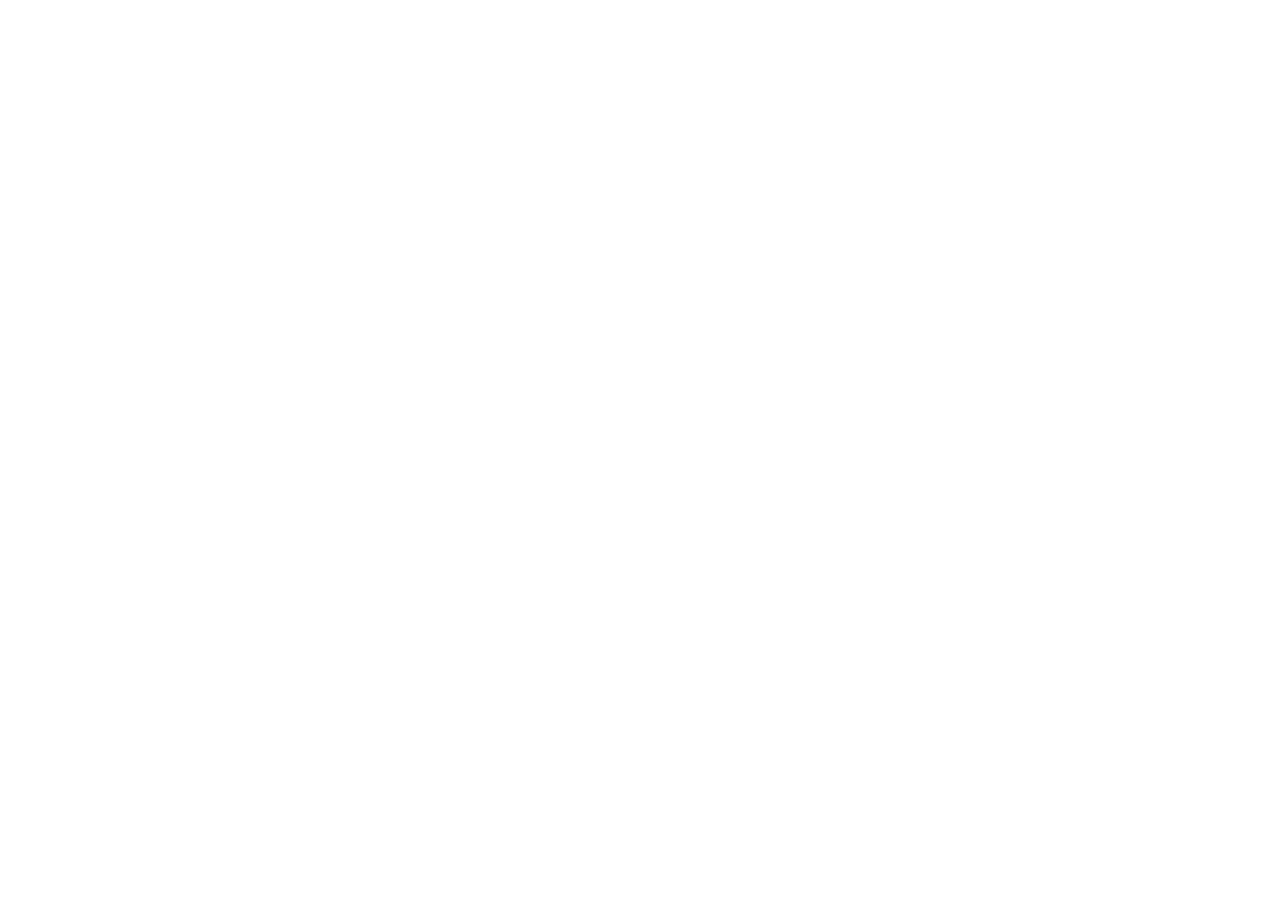
==== index.html @ 36480c88 "Todo-list" ====
<!DOCTYPE html>
<html lang="ko">
  <head>
    <meta charset="UTF-8" />
    <meta http-equiv="X-UA-Compatible" content="IE=edge" />
    <meta name="viewport" content="width=device-width, initial-scale=1.0" />
    <link rel="stylesheet" href="style.css" />
    <title></title>
  </head>
  <body>
    <div>
    </div>
    <script src="app.js"></script>
  </body>
</html>
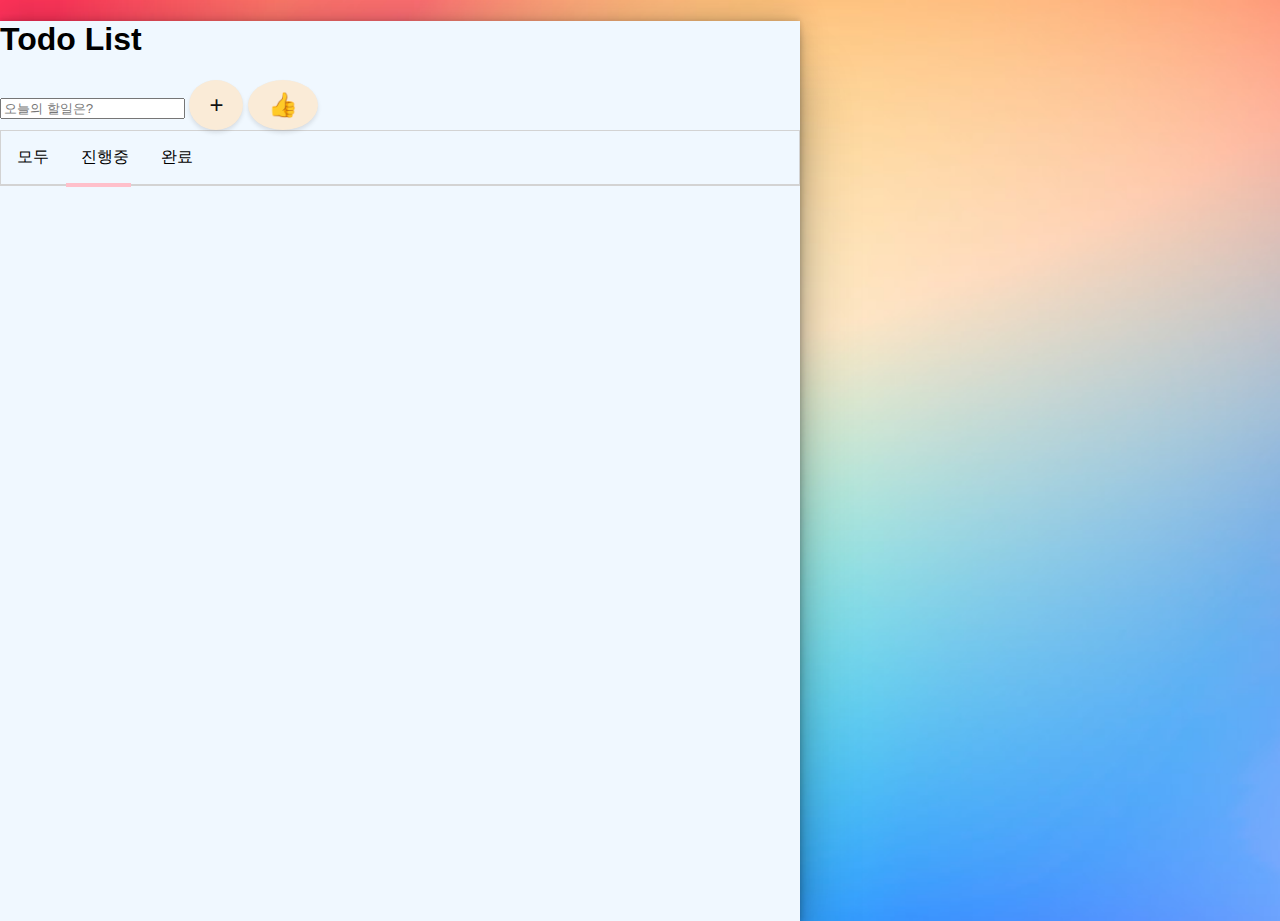
==== commit 564216dc: "todo-list" ====
--- a/index.html
+++ b/index.html
@@ -4,12 +4,43 @@
     <meta charset="UTF-8" />
     <meta http-equiv="X-UA-Compatible" content="IE=edge" />
     <meta name="viewport" content="width=device-width, initial-scale=1.0" />
+    <link
+      href="https://cdn.jsdelivr.net/npm/bootstrap@5.1.3/dist/css/bootstrap.min.css"
+      rel="stylesheet"
+      integrity="sha384-1BmE4kWBq78iYhFldvKuhfTAU6auU8tT94WrHftjDbrCEXSU1oBoqyl2QvZ6jIW3"
+      crossorigin="anonymous"
+    />
     <link rel="stylesheet" href="style.css" />
     <title></title>
   </head>
   <body>
-    <div>
+    <div class="container">
+      <h1>Todo List</h1>
+
+      <section class="input-area">
+        <input type="text" placeholder="오늘의 할일은?" id="task-input" required/>
+        <button class="first-demo-btn" id="add-button">+</button>
+        <button class="first-demo-btn" id="add-button">👍</button>
+      </section>
+
+      <section class="task-area">
+        <div class="task-tabs">
+          <div id="under-line"></div>
+          <div id="every">모두</div>
+          <div id="ongoing">진행중</div>
+          <div id="done">완료</div>
+        </div>
+
+        <div id="task-board">
+        </div>
+      </section>
     </div>
+
+    <script
+      src="https://cdn.jsdelivr.net/npm/bootstrap@5.1.3/dist/js/bootstrap.bundle.min.js"
+      integrity="sha384-ka7Sk0Gln4gmtz2MlQnikT1wXgYsOg+OMhuP+IlRH9sENBO0LRn5q+8nbTov4+1p"
+      crossorigin="anonymous"
+    ></script>
     <script src="app.js"></script>
   </body>
 </html>
--- a/style.css
+++ b/style.css
@@ -0,0 +1,166 @@
+body {
+  margin: 0;
+  background-image: url("backgroundimage.jfif");
+  background-repeat: no-repeat;
+  background-size: cover;
+  font-family: "Rajdhani", sans-serif;
+}
+
+.container {
+  background-color: aliceblue;
+  min-height: 100vh;
+  height: 100%;
+  max-width: 800px;
+
+  box-shadow: rgba(0, 0, 0, 0.25) 0px 54px 55px,
+    rgba(0, 0, 0, 0.12) 0px -12px 30px, rgba(0, 0, 0, 0.12) 0px 4px 6px,
+    rgba(0, 0, 0, 0.17) 0px 12px 13px, rgba(0, 0, 0, 0.09) 0px -3px 5px;
+}
+
+.input-area {
+  position: relative;
+}
+
+.task-area {
+  border: 1px solid lightgray;
+}
+
+.task-tabs {
+  display: flex;
+  position: relative;
+  border-bottom: 1px solid lightgray;
+}
+
+.task-tabs div {
+  padding: 1em;
+}
+
+#under-line {
+  height: 4px;
+  background-color: pink;
+  position: absolute;
+  width: 65px;
+  left: 65px;
+  top: 52px;
+  padding: 0px;
+}
+
+.task {
+  display: flex;
+  justify-content: space-between;
+  width: 100%;
+  position: relative;
+  align-items: center;
+}
+
+.task-line {
+  text-decoration: line-through;
+  transition: 0.5s;
+}
+
+.button-box {
+  display: flex;
+  margin: 10px;
+}
+
+/* 버튼 css */
+button.first-demo-btn {
+  background-color: antiquewhite;
+  border-radius: 50%;
+  border-width: 0;
+  box-shadow: rgba(25, 25, 25, 0.04) 0 0 1px 0, rgba(0, 0, 0, 0.1) 0 3px 4px 0;
+  color: #111;
+  cursor: pointer;
+  display: inline-block;
+  font-family: Arial, sans-serif;
+  font-size: 1.5em;
+  height: 50px;
+  padding: 0 20px;
+  text-align: center;
+  transition: all 200ms;
+}
+
+button.first-demo-btn:hover {
+  background-color: wheat;
+  transform: scale(1.05);
+}
+
+button.btn.demo-btn.first-demo-btn svg.svg-inline--fa.fa-eye.fa-w-18 path {
+  color: green;
+  cursor: pointer;
+  font-family: Arial, sans-serif;
+  text-align: center;
+}
+
+/* CSS */
+.button-85 {
+  padding: 0.6em 2em;
+  margin-right: 0.3em;
+  border: none;
+  outline: none;
+  color: rgb(255, 255, 255);
+  background: #111;
+  cursor: pointer;
+  position: relative;
+  z-index: 0;
+  border-radius: 10px;
+  user-select: none;
+  -webkit-user-select: none;
+  touch-action: manipulation;
+}
+
+.button-85:hover {
+  transform: scale(1.05);
+  transition: 0.8s;
+}
+.button-85:before {
+  content: "";
+  background: linear-gradient(
+    45deg,
+    #ff0000,
+    #ff7300,
+    #fffb00,
+    #48ff00,
+    #00ffd5,
+    #002bff,
+    #7a00ff,
+    #ff00c8,
+    #ff0000
+  );
+  position: absolute;
+  top: -2px;
+  left: -2px;
+  background-size: 400%;
+  z-index: -1;
+  filter: blur(5px);
+  -webkit-filter: blur(5px);
+  width: calc(100% + 4px);
+  height: calc(100% + 4px);
+  animation: glowing-button-85 20s linear infinite;
+  transition: opacity 0.3s ease-in-out;
+  border-radius: 10px;
+}
+
+@keyframes glowing-button-85 {
+  0% {
+    background-position: 0 0;
+  }
+  50% {
+    background-position: 400% 0;
+  }
+  100% {
+    background-position: 0 0;
+  }
+}
+
+.button-85::after {
+  z-index: -1;
+  content: "";
+  position: absolute;
+  width: 100%;
+  height: 100%;
+  background: #222;
+  left: 0;
+  top: 0;
+  border-radius: 10px;
+}
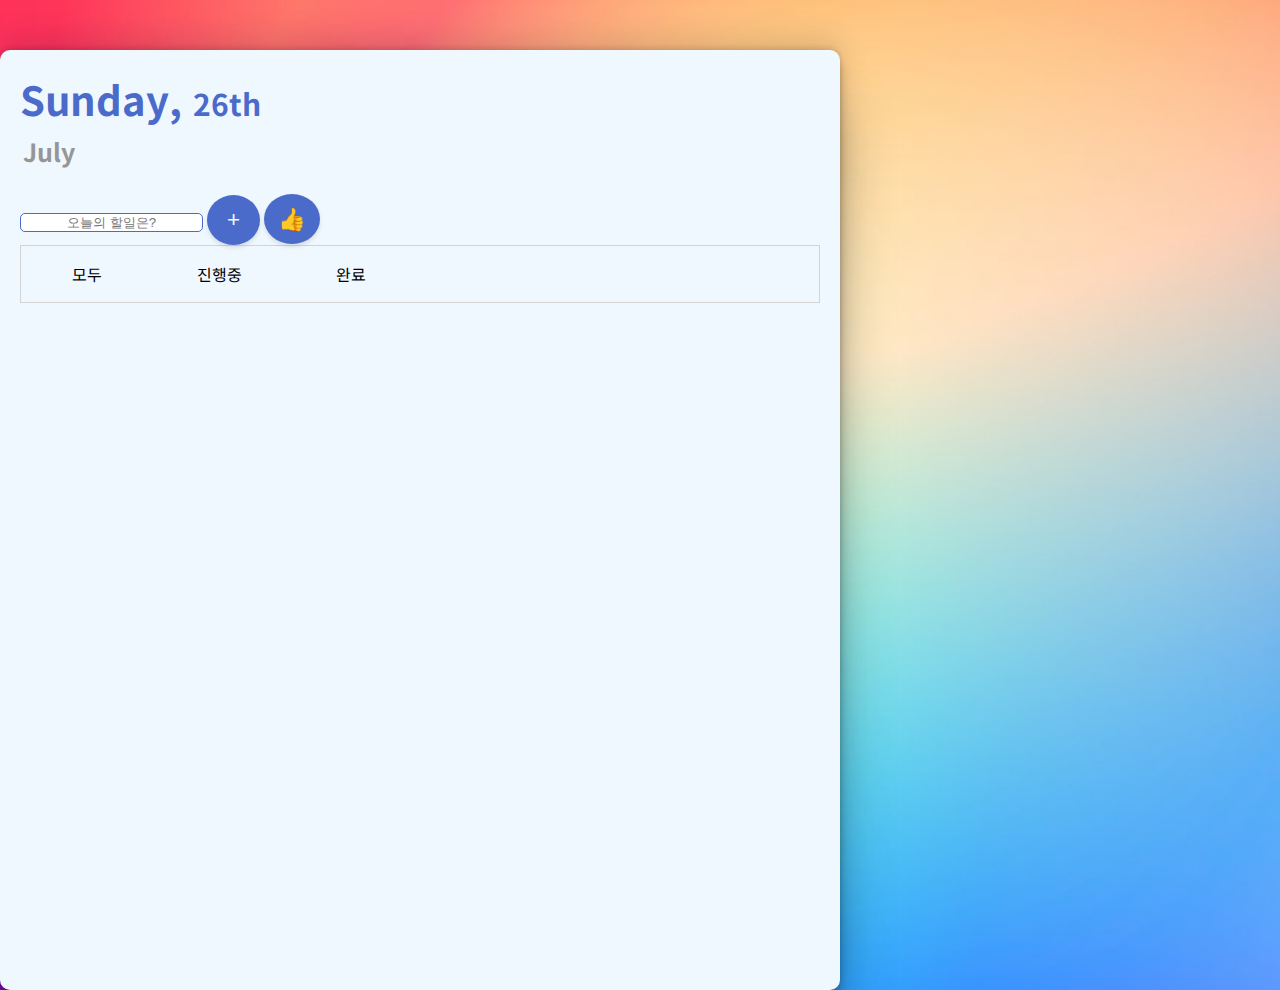
==== commit 4e331707: "todolist style" ====
--- a/index.html
+++ b/index.html
@@ -15,24 +15,36 @@
   </head>
   <body>
     <div class="container">
-      <h1>Todo List</h1>
+      <h1></h1>
+      <h2></h2>
+      <h3></h3>
 
       <section class="input-area">
-        <input type="text" placeholder="오늘의 할일은?" id="task-input" required/>
+        <input
+          type="text"
+          placeholder="오늘의 할일은?"
+          id="task-input"
+          required
+        />
         <button class="first-demo-btn" id="add-button">+</button>
-        <button class="first-demo-btn" id="add-button">👍</button>
+        <button
+          class="first-demo-btn"
+          id="add-button"
+          style="padding: 0px 14px"
+        >
+          👍
+        </button>
       </section>
 
       <section class="task-area">
         <div class="task-tabs">
           <div id="under-line"></div>
-          <div id="every">모두</div>
+          <div id="all">모두</div>
           <div id="ongoing">진행중</div>
           <div id="done">완료</div>
         </div>
 
-        <div id="task-board">
-        </div>
+        <div id="task-board"></div>
       </section>
     </div>
 
--- a/style.css
+++ b/style.css
@@ -1,24 +1,53 @@
+@import url('https://fonts.googleapis.com/css2?family=Noto+Sans+KR&display=swap');
+
 body {
   margin: 0;
   background-image: url("backgroundimage.jfif");
   background-repeat: no-repeat;
   background-size: cover;
-  font-family: "Rajdhani", sans-serif;
+  font-family: 'Noto Sans KR', sans-serif;
 }
 
 .container {
   background-color: aliceblue;
+  margin-top: 50px;
   min-height: 100vh;
   height: 100%;
+  padding: 20px;
   max-width: 800px;
-
+  border-radius: 10px;
   box-shadow: rgba(0, 0, 0, 0.25) 0px 54px 55px,
     rgba(0, 0, 0, 0.12) 0px -12px 30px, rgba(0, 0, 0, 0.12) 0px 4px 6px,
     rgba(0, 0, 0, 0.17) 0px 12px 13px, rgba(0, 0, 0, 0.09) 0px -3px 5px;
 }
 
+h1 {
+  color: rgb(75, 107, 202);
+  display: inline;
+  font-size: 40px
+}
+
+h2 {
+  color: rgb(75, 107, 202);
+  display: inline;
+  font-size: 30px;
+}
+
+h3 {
+  color: rgb(150, 150, 150);
+  font-size: 25px;
+  margin-left: 3px;
+  margin-top: 5px;
+}
+
 .input-area {
   position: relative;
+}
+
+#task-input {
+  border-radius: 5px;
+  border: 1px solid rgb(75, 107, 202);
+  text-align: center;
 }
 
 .task-area {
@@ -28,21 +57,25 @@
 .task-tabs {
   display: flex;
   position: relative;
-  border-bottom: 1px solid lightgray;
 }
 
 .task-tabs div {
   padding: 1em;
+  width: 100px;
+  text-align: center;
+  cursor: pointer;
 }
 
 #under-line {
   height: 4px;
   background-color: pink;
   position: absolute;
-  width: 65px;
-  left: 65px;
-  top: 52px;
+  width: 0;
+  left: 0px;
+  top: 0px;
   padding: 0px;
+  transition: 0.8s;
+  z-index: 1;
 }
 
 .task {
@@ -51,6 +84,8 @@
   width: 100%;
   position: relative;
   align-items: center;
+  padding-left: 10px;
+  border-top: 1px solid lightgray;
 }
 
 .task-line {
@@ -63,17 +98,21 @@
   margin: 10px;
 }
 
+#task-checkbox {
+  margin-right: 20px;
+}
+
 /* 버튼 css */
 button.first-demo-btn {
-  background-color: antiquewhite;
+  background-color: rgb(75, 107, 202);
   border-radius: 50%;
   border-width: 0;
   box-shadow: rgba(25, 25, 25, 0.04) 0 0 1px 0, rgba(0, 0, 0, 0.1) 0 3px 4px 0;
-  color: #111;
+  color: aliceblue;
   cursor: pointer;
   display: inline-block;
   font-family: Arial, sans-serif;
-  font-size: 1.5em;
+  font-size: 1.4em;
   height: 50px;
   padding: 0 20px;
   text-align: center;
